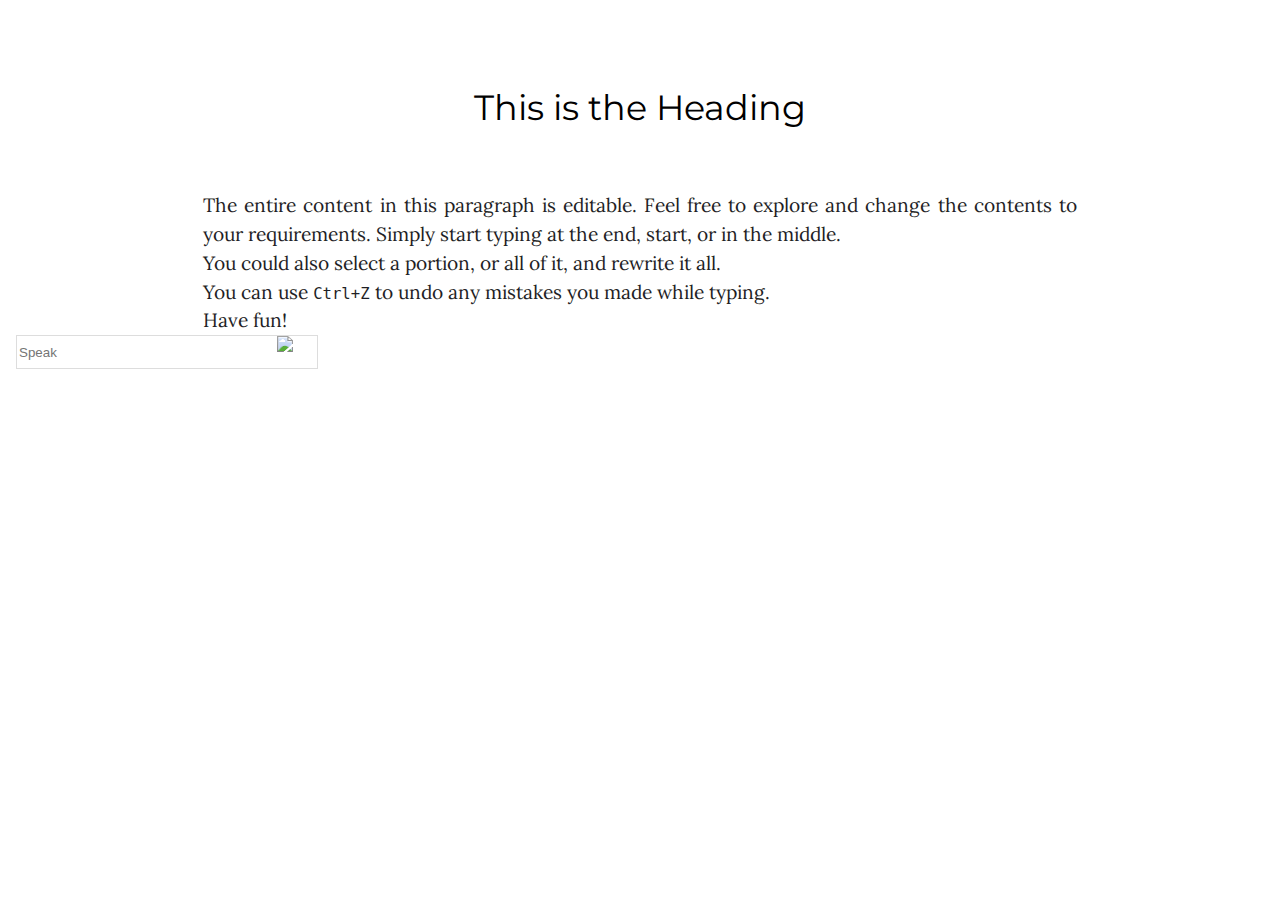
==== index.html @ 89f0cdf5 "Added files via upload" ====
<!DOCTYPE html>
<html>
<head>
  <meta charset="UTF-8">
  <title>Text Editing</title>
  <link rel="stylesheet" type="text/css" href="style.css">
  <script src="https://ajax.googleapis.com/ajax/libs/jquery/1.12.0/jquery.min.js"></script>
  <script type="text/javascript" src="main.js"></script>
  <script src="js/medium-editor.js"></script>
  <link rel="stylesheet" href="css/medium-editor.css">
  <link rel="stylesheet" href="css/themes/default.css">


</head>
<body>
  <header contenteditable="true" class="editable">This is the Heading</header>
  <div class="editable" contenteditable="true" spellcheck="true">
  
    <p class="first">
      The entire content in this paragraph is editable. Feel free to explore and change the contents to your requirements. Simply start
      typing at the end, start, or in the middle. <br />
      You could also select a portion, or all of it, and rewrite it all.<br />
      You can use <code>Ctrl+Z</code> to undo any mistakes you made while typing.<br />
      Have fun!
    </p>

  </div>  

<!-- CSS Styles -->
<style>
  .speech {border: 1px solid #DDD; width: 300px; padding: 0; margin: 0}
  .speech input {border: 0; width: 240px; display: inline-block; height: 30px;}
  .speech img {float: right; width: 40px }
</style>
 
<!-- Search Form -->
<form id="labnol" method="get" action="https://www.google.com/search">
  <div class="speech">
    <input type="text" name="q" id="transcript" placeholder="Speak" />
    <img onclick="startDictation()" src="mic.png" />
  </div>
</form>
 
<!-- HTML5 Speech Recognition API -->
<script>
  function startDictation() {
 
    if (window.hasOwnProperty('webkitSpeechRecognition')) {
 
      var recognition = new webkitSpeechRecognition();
 
      recognition.continuous = false;
      recognition.interimResults = false;
 
      recognition.lang = "en-US";
      recognition.start();
 
      recognition.onresult = function(e) {
        document.getElementById('transcript').value
                                 = e.results[0][0].transcript;
        recognition.stop();
        document.getElementById('labnol').submit();
      };
 
      recognition.onerror = function(e) {
        recognition.stop();
      }
 
    }
  }
</script>
  
  <script>var editor = new MediumEditor('.editable');</script>
</body>
</html>
---- style.css ----
@import url(https://fonts.googleapis.com/css?family=Lora);
@import url(https://fonts.googleapis.com/css?family=Montserrat:400,700);

body,section,header,article{
	margin: 0 auto;
	padding: 1em;
}

::selection {
  background: #FFFF26; 
}
::-moz-selection {
  background: #FFFF26; 
}

header,h2,h3 {
	margin: 0 auto;
	font-family: 'Montserrat',sans-serif;
	width: 70%;
	text-align: center;
}

header {
	font-size: 2.2em;
	margin-top: 1em;
}

h2 {
	font-size: 1.4em;
	text-align: left;
}

h3 {
	font-size: 1.2em;
	text-align: left;
}

header:focus{
	outline: none;
}

p {
	font-size: 1.2em;
	font-family: 'Lora',serif;
    color: #1F1F26;
    line-height: 1.5;
    margin: 0 auto;
    width: 70%;
    text-align: justify;
}

div:focus {
	outline: none;
}

.btn {
	margin-top: 10px;
	font-family: 'Montserrat',serif;
	background-color: #fff;
	border: thin solid #eee;
	border-radius: 20px;
	padding: 10px;
	outline: none;
	transition: ease-in-out 0.5s;
	-webkit-transition: ease-in-out 0.5s;
}

.btn:hover {
	border: thin solid #fff;
	background-color: #9C27B0;
	color: #fff;
}

.first {
	margin-top:20pt;
}
---- css/medium-editor.css ----
@-webkit-keyframes medium-editor-image-loading {
  0% {
    -webkit-transform: scale(0);
            transform: scale(0); }
  100% {
    -webkit-transform: scale(1);
            transform: scale(1); } }

@keyframes medium-editor-image-loading {
  0% {
    -webkit-transform: scale(0);
            transform: scale(0); }
  100% {
    -webkit-transform: scale(1);
            transform: scale(1); } }

@-webkit-keyframes medium-editor-pop-upwards {
  0% {
    opacity: 0;
    -webkit-transform: matrix(0.97, 0, 0, 1, 0, 12);
            transform: matrix(0.97, 0, 0, 1, 0, 12); }
  20% {
    opacity: .7;
    -webkit-transform: matrix(0.99, 0, 0, 1, 0, 2);
            transform: matrix(0.99, 0, 0, 1, 0, 2); }
  40% {
    opacity: 1;
    -webkit-transform: matrix(1, 0, 0, 1, 0, -1);
            transform: matrix(1, 0, 0, 1, 0, -1); }
  100% {
    -webkit-transform: matrix(1, 0, 0, 1, 0, 0);
            transform: matrix(1, 0, 0, 1, 0, 0); } }

@keyframes medium-editor-pop-upwards {
  0% {
    opacity: 0;
    -webkit-transform: matrix(0.97, 0, 0, 1, 0, 12);
            transform: matrix(0.97, 0, 0, 1, 0, 12); }
  20% {
    opacity: .7;
    -webkit-transform: matrix(0.99, 0, 0, 1, 0, 2);
            transform: matrix(0.99, 0, 0, 1, 0, 2); }
  40% {
    opacity: 1;
    -webkit-transform: matrix(1, 0, 0, 1, 0, -1);
            transform: matrix(1, 0, 0, 1, 0, -1); }
  100% {
    -webkit-transform: matrix(1, 0, 0, 1, 0, 0);
            transform: matrix(1, 0, 0, 1, 0, 0); } }

.medium-editor-anchor-preview {
  font-family: "Helvetica Neue", Helvetica, Arial, sans-serif;
  font-size: 16px;
  left: 0;
  line-height: 1.4;
  max-width: 280px;
  position: absolute;
  text-align: center;
  top: 0;
  word-break: break-all;
  word-wrap: break-word;
  visibility: hidden;
  z-index: 2000; }
  .medium-editor-anchor-preview a {
    color: #fff;
    display: inline-block;
    margin: 5px 5px 10px; }

.medium-editor-anchor-preview-active {
  visibility: visible; }

.medium-editor-dragover {
  background: #ddd; }

.medium-editor-image-loading {
  -webkit-animation: medium-editor-image-loading 1s infinite ease-in-out;
          animation: medium-editor-image-loading 1s infinite ease-in-out;
  background-color: #333;
  border-radius: 100%;
  display: inline-block;
  height: 40px;
  width: 40px; }

.medium-editor-placeholder {
  position: relative; }
  .medium-editor-placeholder:after {
    content: attr(data-placeholder) !important;
    font-style: italic;
    left: 0;
    position: absolute;
    top: 0;
    white-space: pre;
    padding: inherit;
    margin: inherit; }

.medium-toolbar-arrow-under:after, .medium-toolbar-arrow-over:before {
  border-style: solid;
  content: '';
  display: block;
  height: 0;
  left: 50%;
  margin-left: -8px;
  position: absolute;
  width: 0; }

.medium-toolbar-arrow-under:after {
  border-width: 8px 8px 0 8px; }

.medium-toolbar-arrow-over:before {
  border-width: 0 8px 8px 8px;
  top: -8px; }

.medium-editor-toolbar {
  font-family: "Helvetica Neue", Helvetica, Arial, sans-serif;
  font-size: 16px;
  left: 0;
  position: absolute;
  top: 0;
  visibility: hidden;
  z-index: 2000; }
  .medium-editor-toolbar ul {
    margin: 0;
    padding: 0; }
  .medium-editor-toolbar li {
    float: left;
    list-style: none;
    margin: 0;
    padding: 0; }
    .medium-editor-toolbar li button {
      box-sizing: border-box;
      cursor: pointer;
      display: block;
      font-size: 14px;
      line-height: 1.33;
      margin: 0;
      padding: 15px;
      text-decoration: none; }
      .medium-editor-toolbar li button:focus {
        outline: none; }
    .medium-editor-toolbar li .medium-editor-action-underline {
      text-decoration: underline; }
    .medium-editor-toolbar li .medium-editor-action-pre {
      font-family: Consolas, "Liberation Mono", Menlo, Courier, monospace;
      font-size: 12px;
      font-weight: 100;
      padding: 15px 0; }

.medium-editor-toolbar-active {
  visibility: visible; }

.medium-editor-sticky-toolbar {
  position: fixed;
  top: 1px; }

.medium-editor-relative-toolbar {
  position: relative; }

.medium-editor-toolbar-active.medium-editor-stalker-toolbar {
  -webkit-animation: medium-editor-pop-upwards 160ms forwards linear;
          animation: medium-editor-pop-upwards 160ms forwards linear; }

.medium-editor-action-bold {
  font-weight: bolder; }

.medium-editor-action-italic {
  font-style: italic; }

.medium-editor-toolbar-form {
  display: none; }
  .medium-editor-toolbar-form input,
  .medium-editor-toolbar-form a {
    font-family: "Helvetica Neue", Helvetica, Arial, sans-serif; }
  .medium-editor-toolbar-form .medium-editor-toolbar-form-row {
    line-height: 14px;
    margin-left: 5px;
    padding-bottom: 5px; }
  .medium-editor-toolbar-form .medium-editor-toolbar-input,
  .medium-editor-toolbar-form label {
    border: none;
    box-sizing: border-box;
    font-size: 14px;
    margin: 0;
    padding: 6px;
    width: 316px;
    display: inline-block; }
    .medium-editor-toolbar-form .medium-editor-toolbar-input:focus,
    .medium-editor-toolbar-form label:focus {
      -webkit-appearance: none;
         -moz-appearance: none;
              appearance: none;
      border: none;
      box-shadow: none;
      outline: 0; }
  .medium-editor-toolbar-form a {
    display: inline-block;
    font-size: 24px;
    font-weight: bolder;
    margin: 0 10px;
    text-decoration: none; }

.medium-editor-toolbar-form-active {
  display: block; }

.medium-editor-toolbar-actions:after {
  clear: both;
  content: "";
  display: table; }

[data-medium-editor-element] {
  word-wrap: break-word;
  min-height: 30px; }
  [data-medium-editor-element] img {
    max-width: 100%; }
  [data-medium-editor-element] sub {
    vertical-align: sub; }
  [data-medium-editor-element] sup {
    vertical-align: super; }

.medium-editor-hidden {
  display: none; }
---- css/themes/default.css ----
.medium-toolbar-arrow-under:after {
  border-color: #242424 transparent transparent transparent;
  top: 50px; }

.medium-toolbar-arrow-over:before {
  border-color: transparent transparent #242424 transparent;
  top: -8px; }

.medium-editor-toolbar {
  background-color: #242424;
  background: -webkit-linear-gradient(top, #242424, rgba(36, 36, 36, 0.75));
  background: linear-gradient(to bottom, #242424, rgba(36, 36, 36, 0.75));
  border: 1px solid #000;
  border-radius: 5px;
  box-shadow: 0 0 3px #000; }
  .medium-editor-toolbar li button {
    background-color: #242424;
    background: -webkit-linear-gradient(top, #242424, rgba(36, 36, 36, 0.89));
    background: linear-gradient(to bottom, #242424, rgba(36, 36, 36, 0.89));
    border: 0;
    border-right: 1px solid #000;
    border-left: 1px solid #333;
    border-left: 1px solid rgba(255, 255, 255, 0.1);
    box-shadow: 0 2px 2px rgba(0, 0, 0, 0.3);
    color: #fff;
    height: 50px;
    min-width: 50px;
    -webkit-transition: background-color .2s ease-in;
            transition: background-color .2s ease-in; }
    .medium-editor-toolbar li button:hover {
      background-color: #000;
      color: yellow; }
  .medium-editor-toolbar li .medium-editor-button-first {
    border-bottom-left-radius: 5px;
    border-top-left-radius: 5px; }
  .medium-editor-toolbar li .medium-editor-button-last {
    border-bottom-right-radius: 5px;
    border-top-right-radius: 5px; }
  .medium-editor-toolbar li .medium-editor-button-active {
    background-color: #000;
    background: -webkit-linear-gradient(top, #242424, rgba(0, 0, 0, 0.89));
    background: linear-gradient(to bottom, #242424, rgba(0, 0, 0, 0.89));
    color: #fff; }

.medium-editor-toolbar-form {
  background: #242424;
  border-radius: 5px;
  color: #999; }
  .medium-editor-toolbar-form .medium-editor-toolbar-input {
    background: #242424;
    box-sizing: border-box;
    color: #ccc;
    height: 50px; }
  .medium-editor-toolbar-form a {
    color: #fff; }

.medium-editor-toolbar-anchor-preview {
  background: #242424;
  border-radius: 5px;
  color: #fff; }

.medium-editor-placeholder:after {
  color: #b3b3b1; }
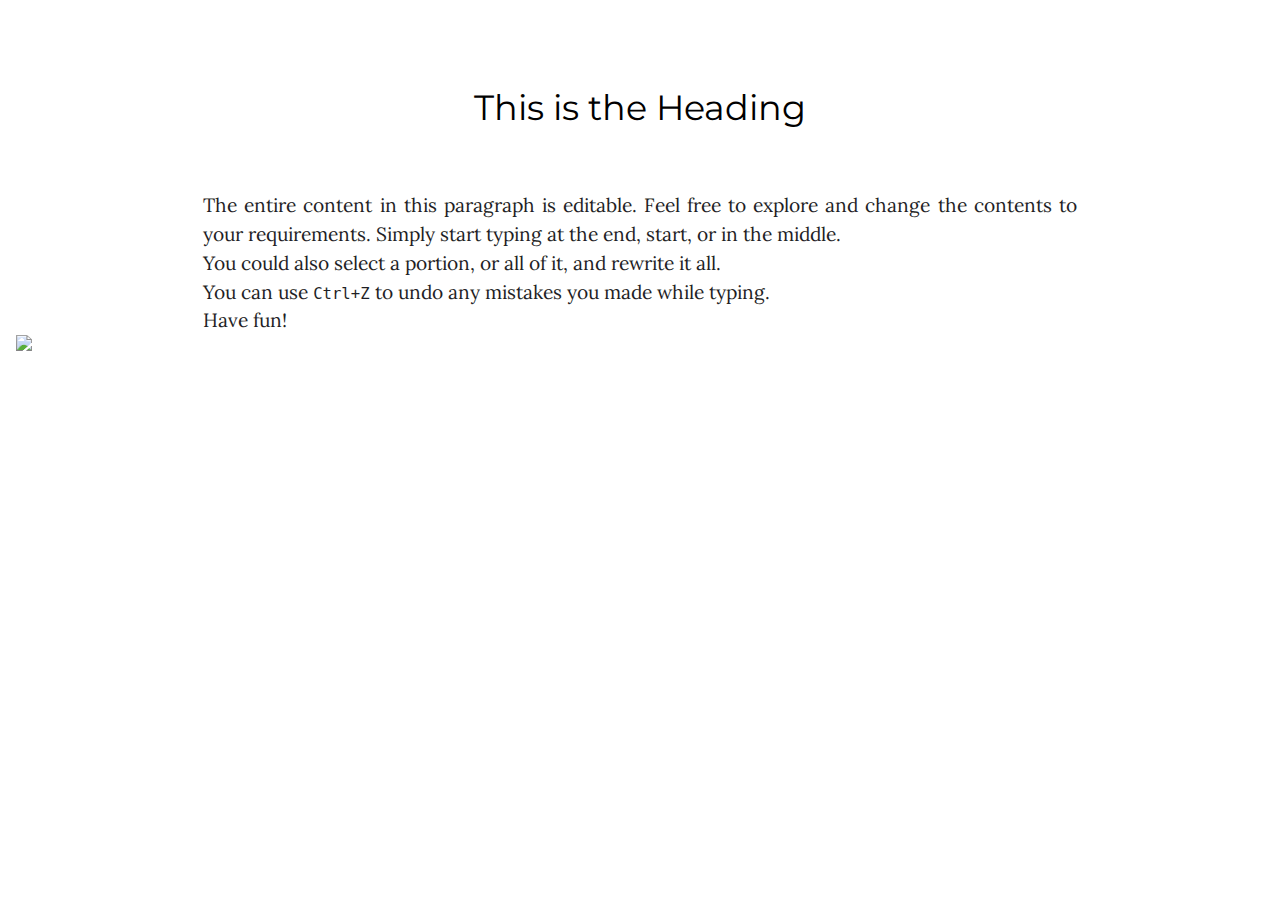
==== commit 70d80a09: "Added files via upload" ====
--- a/index.html
+++ b/index.html
@@ -4,8 +4,9 @@
   <meta charset="UTF-8">
   <title>Text Editing</title>
   <link rel="stylesheet" type="text/css" href="style.css">
+
+  <script type="text/javascript" src="main.js"></script>
   <script src="https://ajax.googleapis.com/ajax/libs/jquery/1.12.0/jquery.min.js"></script>
-  <script type="text/javascript" src="main.js"></script>
   <script src="js/medium-editor.js"></script>
   <link rel="stylesheet" href="css/medium-editor.css">
   <link rel="stylesheet" href="css/themes/default.css">
@@ -26,14 +27,16 @@
 
   </div>  
 
-<!-- CSS Styles -->
+<!--
+
 <style>
   .speech {border: 1px solid #DDD; width: 300px; padding: 0; margin: 0}
   .speech input {border: 0; width: 240px; display: inline-block; height: 30px;}
   .speech img {float: right; width: 40px }
 </style>
+
  
-<!-- Search Form -->
+
 <form id="labnol" method="get" action="https://www.google.com/search">
   <div class="speech">
     <input type="text" name="q" id="transcript" placeholder="Speak" />
@@ -41,7 +44,6 @@
   </div>
 </form>
  
-<!-- HTML5 Speech Recognition API -->
 <script>
   function startDictation() {
  
@@ -69,7 +71,58 @@
     }
   }
 </script>
+action="writeTranslated()"
+-->
+
+  <form id="labnol" method="get" >
+      <img onclick="startDictation()" src="mic.png" />
+  </form>
+
+  <script type="text/javascript">
+    var data="";
+
+    function startDictation() {
+
+      if (window.hasOwnProperty('webkitSpeechRecognition')) {
+
+        var recognition = new webkitSpeechRecognition();
+
+
+        
+        recognition.continuous = false;
+        recognition.interimResults = false;
+        
+        
+        recognition.lang = "en-US";
+        recognition.start();
+        
+        recognition.onresult = function(e) {
+
+           //console.log('Hello.');
+          
+          //document.getElementById('translatedText').innerHTML = e.results[0][0].transcript;
+          data = e.results[0][0].transcript;
+          recognition.stop(); 
+          writeTranslated()
+          
+          //document.getElementById('labnol').submit();
+        }
+        
+        recognition.onerror = function(e) {
+          recognition.stop();
+          
+        }
+      }
+    }
+
+    function writeTranslated() {
+      document.getElementById("translated").innerHTML+=data;
+    }
+
+  </script>
   
+  <p id="translated"></p>
+    
   <script>var editor = new MediumEditor('.editable');</script>
 </body>
 </html>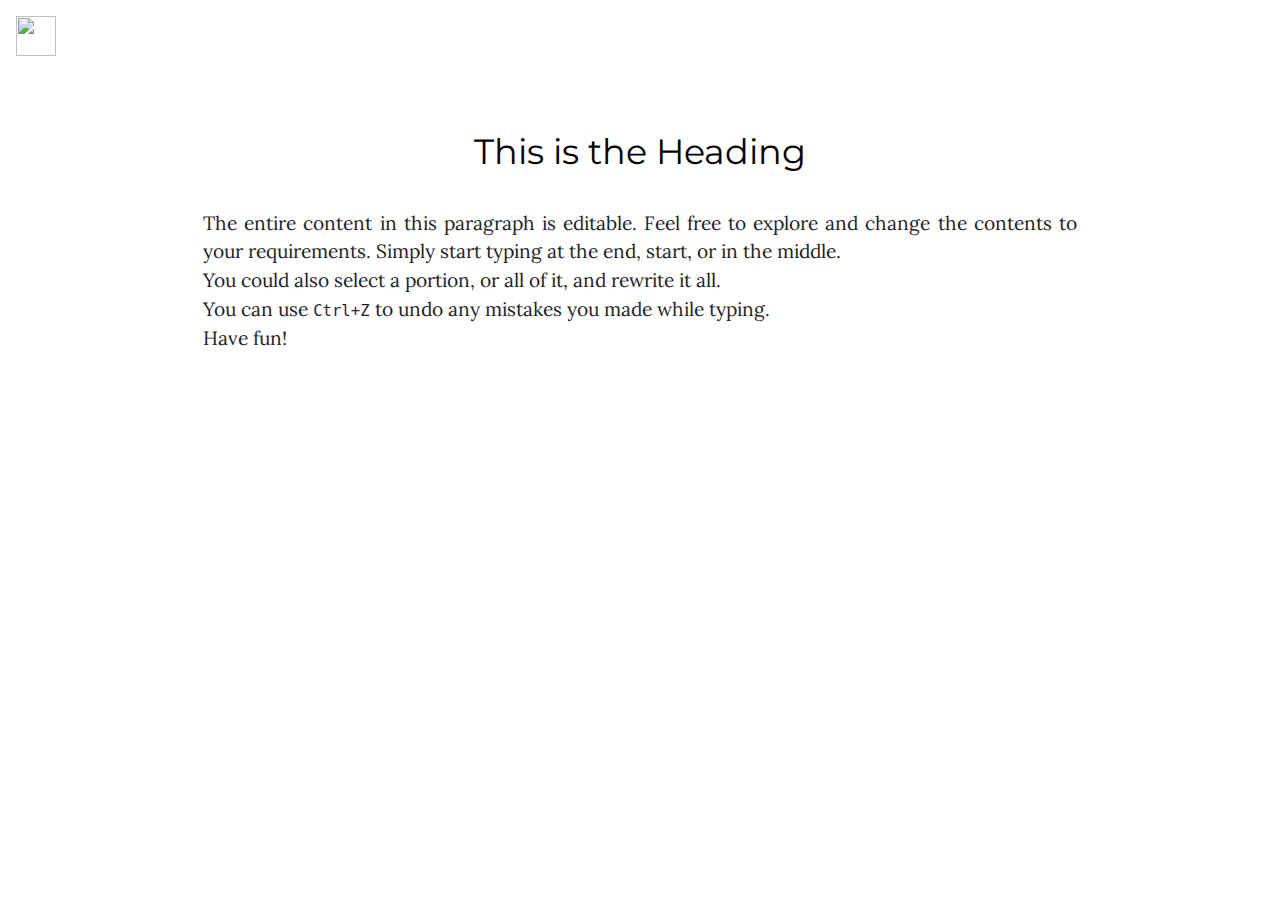
==== commit 775a5b59: "Added files via upload" ====
--- a/index.html
+++ b/index.html
@@ -14,10 +14,16 @@
 
 </head>
 <body>
-  <header contenteditable="true" class="editable">This is the Heading</header>
+  <div id="icon">
+    <form method="get" >
+        <img onclick="startDictation()" src="mic.png" width="40px" height="40px"/>
+    </form>
+  </div>
+
+  <header contenteditable="true" class="editable">This is the Heading </header> 
+
   <div class="editable" contenteditable="true" spellcheck="true">
-  
-    <p class="first">
+    <p id="mainContent">
       The entire content in this paragraph is editable. Feel free to explore and change the contents to your requirements. Simply start
       typing at the end, start, or in the middle. <br />
       You could also select a portion, or all of it, and rewrite it all.<br />
@@ -27,100 +33,8 @@
 
   </div>  
 
-<!--
-
-<style>
-  .speech {border: 1px solid #DDD; width: 300px; padding: 0; margin: 0}
-  .speech input {border: 0; width: 240px; display: inline-block; height: 30px;}
-  .speech img {float: right; width: 40px }
-</style>
-
- 
-
-<form id="labnol" method="get" action="https://www.google.com/search">
-  <div class="speech">
-    <input type="text" name="q" id="transcript" placeholder="Speak" />
-    <img onclick="startDictation()" src="mic.png" />
-  </div>
-</form>
- 
-<script>
-  function startDictation() {
- 
-    if (window.hasOwnProperty('webkitSpeechRecognition')) {
- 
-      var recognition = new webkitSpeechRecognition();
- 
-      recognition.continuous = false;
-      recognition.interimResults = false;
- 
-      recognition.lang = "en-US";
-      recognition.start();
- 
-      recognition.onresult = function(e) {
-        document.getElementById('transcript').value
-                                 = e.results[0][0].transcript;
-        recognition.stop();
-        document.getElementById('labnol').submit();
-      };
- 
-      recognition.onerror = function(e) {
-        recognition.stop();
-      }
- 
-    }
-  }
-</script>
-action="writeTranslated()"
--->
-
-  <form id="labnol" method="get" >
-      <img onclick="startDictation()" src="mic.png" />
-  </form>
-
-  <script type="text/javascript">
-    var data="";
-
-    function startDictation() {
-
-      if (window.hasOwnProperty('webkitSpeechRecognition')) {
-
-        var recognition = new webkitSpeechRecognition();
 
 
-        
-        recognition.continuous = false;
-        recognition.interimResults = false;
-        
-        
-        recognition.lang = "en-US";
-        recognition.start();
-        
-        recognition.onresult = function(e) {
-
-           //console.log('Hello.');
-          
-          //document.getElementById('translatedText').innerHTML = e.results[0][0].transcript;
-          data = e.results[0][0].transcript;
-          recognition.stop(); 
-          writeTranslated()
-          
-          //document.getElementById('labnol').submit();
-        }
-        
-        recognition.onerror = function(e) {
-          recognition.stop();
-          
-        }
-      }
-    }
-
-    function writeTranslated() {
-      document.getElementById("translated").innerHTML+=data;
-    }
-
-  </script>
-  
   <p id="translated"></p>
     
   <script>var editor = new MediumEditor('.editable');</script>
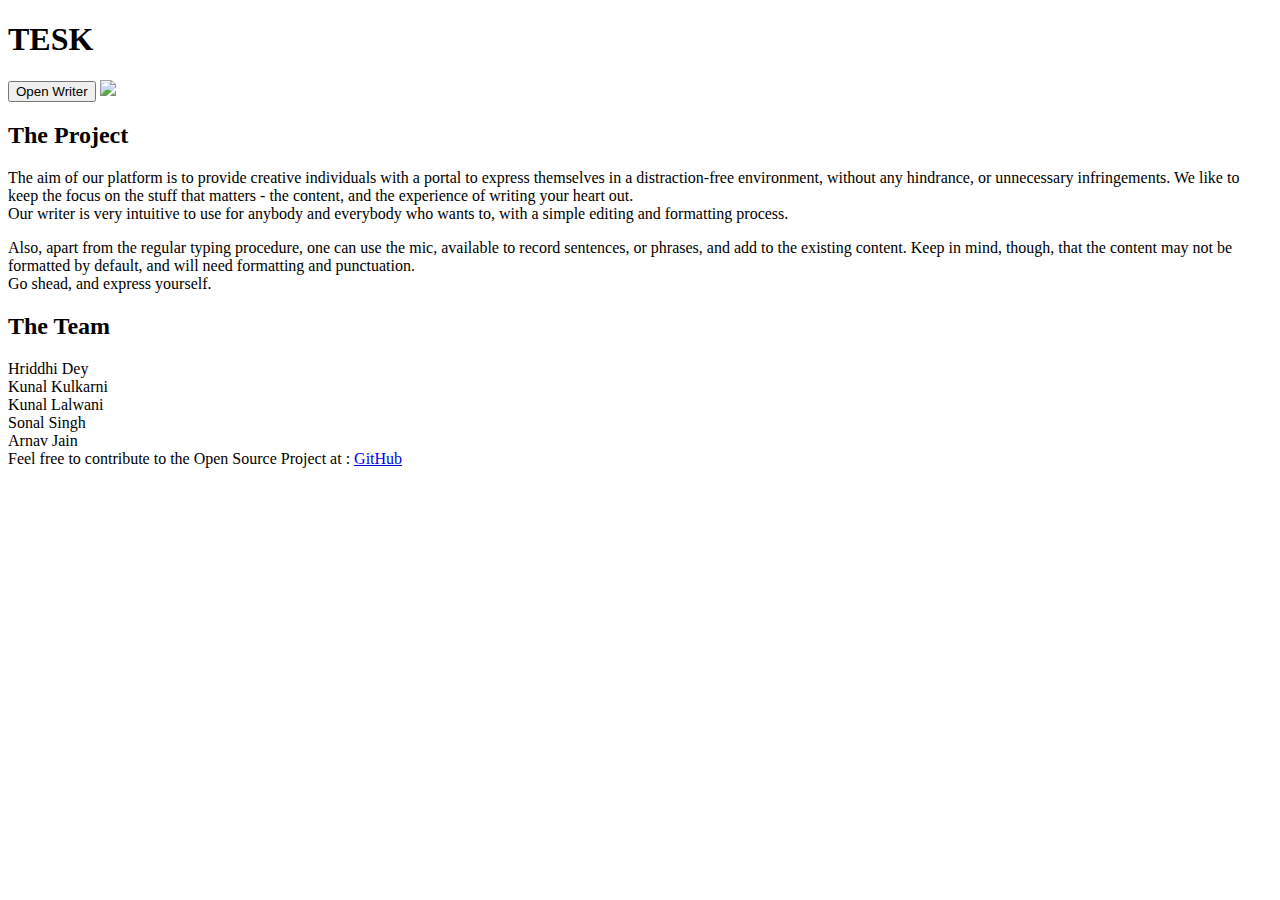
==== commit 1cf194d5: "Minor grammatical error fixed." ====
--- a/index.html
+++ b/index.html
@@ -2,41 +2,62 @@
 <html>
 <head>
   <meta charset="UTF-8">
-  <title>Text Editing</title>
-  <link rel="stylesheet" type="text/css" href="style.css">
-
+  <title>Main Page</title>
+  <link rel="stylesheet" type="text/css" href="style_splash.css">
+  <meta name="viewport" content="width=device-width, initial-scale=1">
   <script type="text/javascript" src="main.js"></script>
   <script src="https://ajax.googleapis.com/ajax/libs/jquery/1.12.0/jquery.min.js"></script>
-  <script src="js/medium-editor.js"></script>
-  <link rel="stylesheet" href="css/medium-editor.css">
-  <link rel="stylesheet" href="css/themes/default.css">
-
 
 </head>
 <body>
-  <div id="icon">
-    <form method="get" >
-        <img onclick="startDictation()" src="mic.png" width="40px" height="40px"/>
-    </form>
-  </div>
-
-  <header contenteditable="true" class="editable">This is the Heading </header> 
-
-  <div class="editable" contenteditable="true" spellcheck="true">
-    <p id="mainContent">
-      The entire content in this paragraph is editable. Feel free to explore and change the contents to your requirements. Simply start
-      typing at the end, start, or in the middle. <br />
-      You could also select a portion, or all of it, and rewrite it all.<br />
-      You can use <code>Ctrl+Z</code> to undo any mistakes you made while typing.<br />
-      Have fun!
-    </p>
-
-  </div>  
-
-
-
-  <p id="translated"></p>
-    
-  <script>var editor = new MediumEditor('.editable');</script>
+  <header>
+    <h1>TESK</h1>
+    <a href="editor.html"><button id="main">Open Writer</button></a>
+    <img src="arrow.png" class="down">
+  </header>
+  <section id="one">
+    <h2>The Project</h2>
+    <article>
+      <p>The aim of our platform is to provide creative individuals with a portal to express themselves in a distraction-free environment,
+      without any hindrance, or unnecessary infringements. We like to keep the focus on the stuff that matters - the content, and the experience
+      of writing your heart out. <br />
+      Our writer is very intuitive to use for anybody and everybody who wants to, with a simple editing and formatting process.</p>
+      
+      <p>Also, apart from the regular typing procedure, one can use the mic, available to record sentences, or phrases, and add to the existing content. Keep in mind, though, that the content may not be formatted by default, and will need formatting and punctuation.
+      <br />
+      Go shead, and express yourself.</p>
+    </article>
+  </section>
+  <section id="two">
+    <h2>The Team</h2>
+    <div class="member">
+      <div class="hd">
+      </div>
+      Hriddhi Dey
+    </div>
+    <div class="member">
+      <div class="kk">
+      </div>
+      Kunal Kulkarni
+    </div>
+    <div class="member">
+      <div class="kl">
+      </div>
+      Kunal Lalwani
+    </div>
+    <div class="member">
+      <div class="ss">
+      </div>
+      Sonal Singh
+    </div>
+    <div class="member">
+      <div class="aj">
+      </div>
+      Arnav Jain
+    </div>
+  </section>
+  <footer>
+    Feel free to contribute to the Open Source Project at : <a class="link" href="https://github.com/hriddhidey/AngelHack/">GitHub</a>
+  </footer>
 </body>
 </html>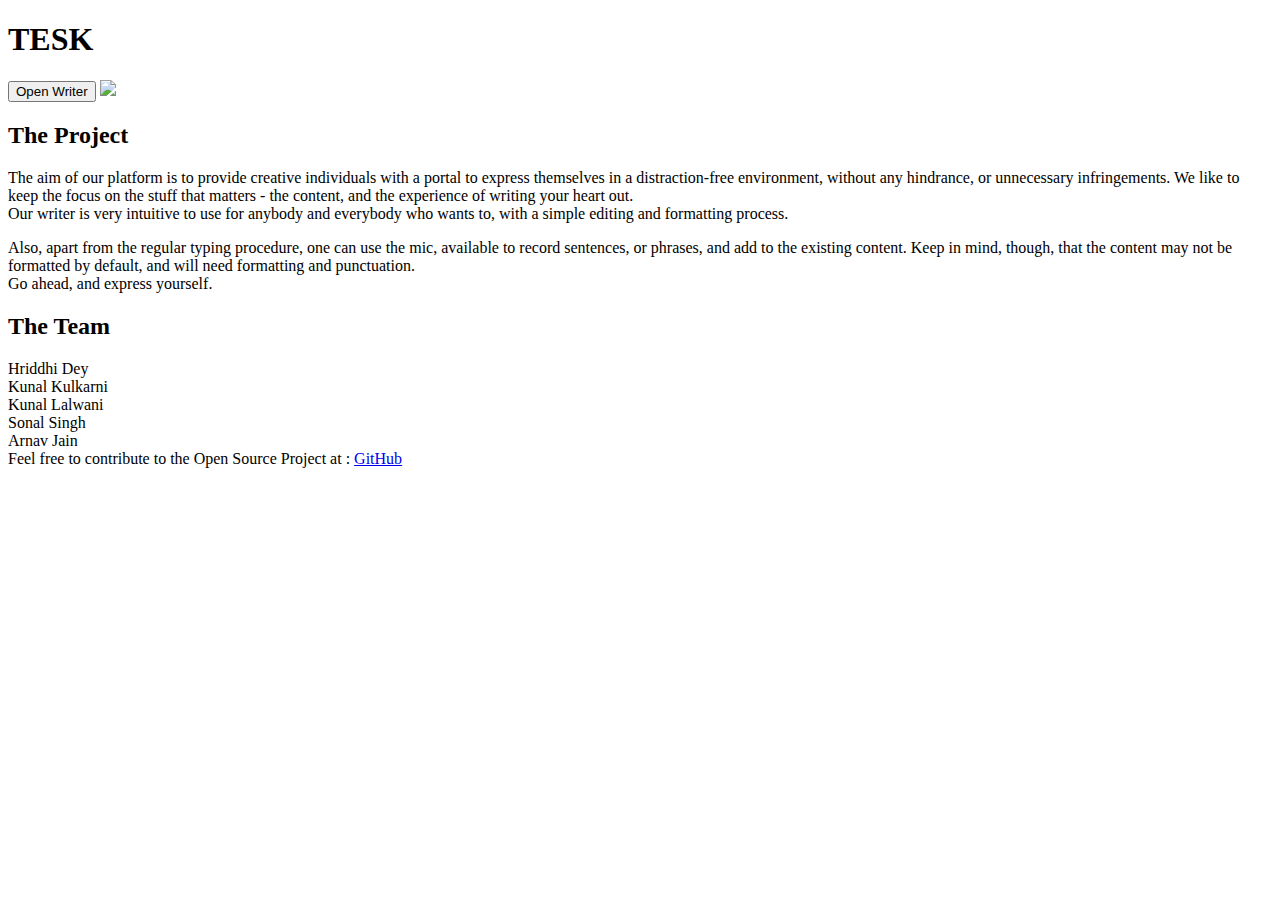
==== commit 07cf5ab8: "SE" ====
--- a/index.html
+++ b/index.html
@@ -25,7 +25,7 @@
       
       <p>Also, apart from the regular typing procedure, one can use the mic, available to record sentences, or phrases, and add to the existing content. Keep in mind, though, that the content may not be formatted by default, and will need formatting and punctuation.
       <br />
-      Go shead, and express yourself.</p>
+      Go ahead, and express yourself.</p>
     </article>
   </section>
   <section id="two">
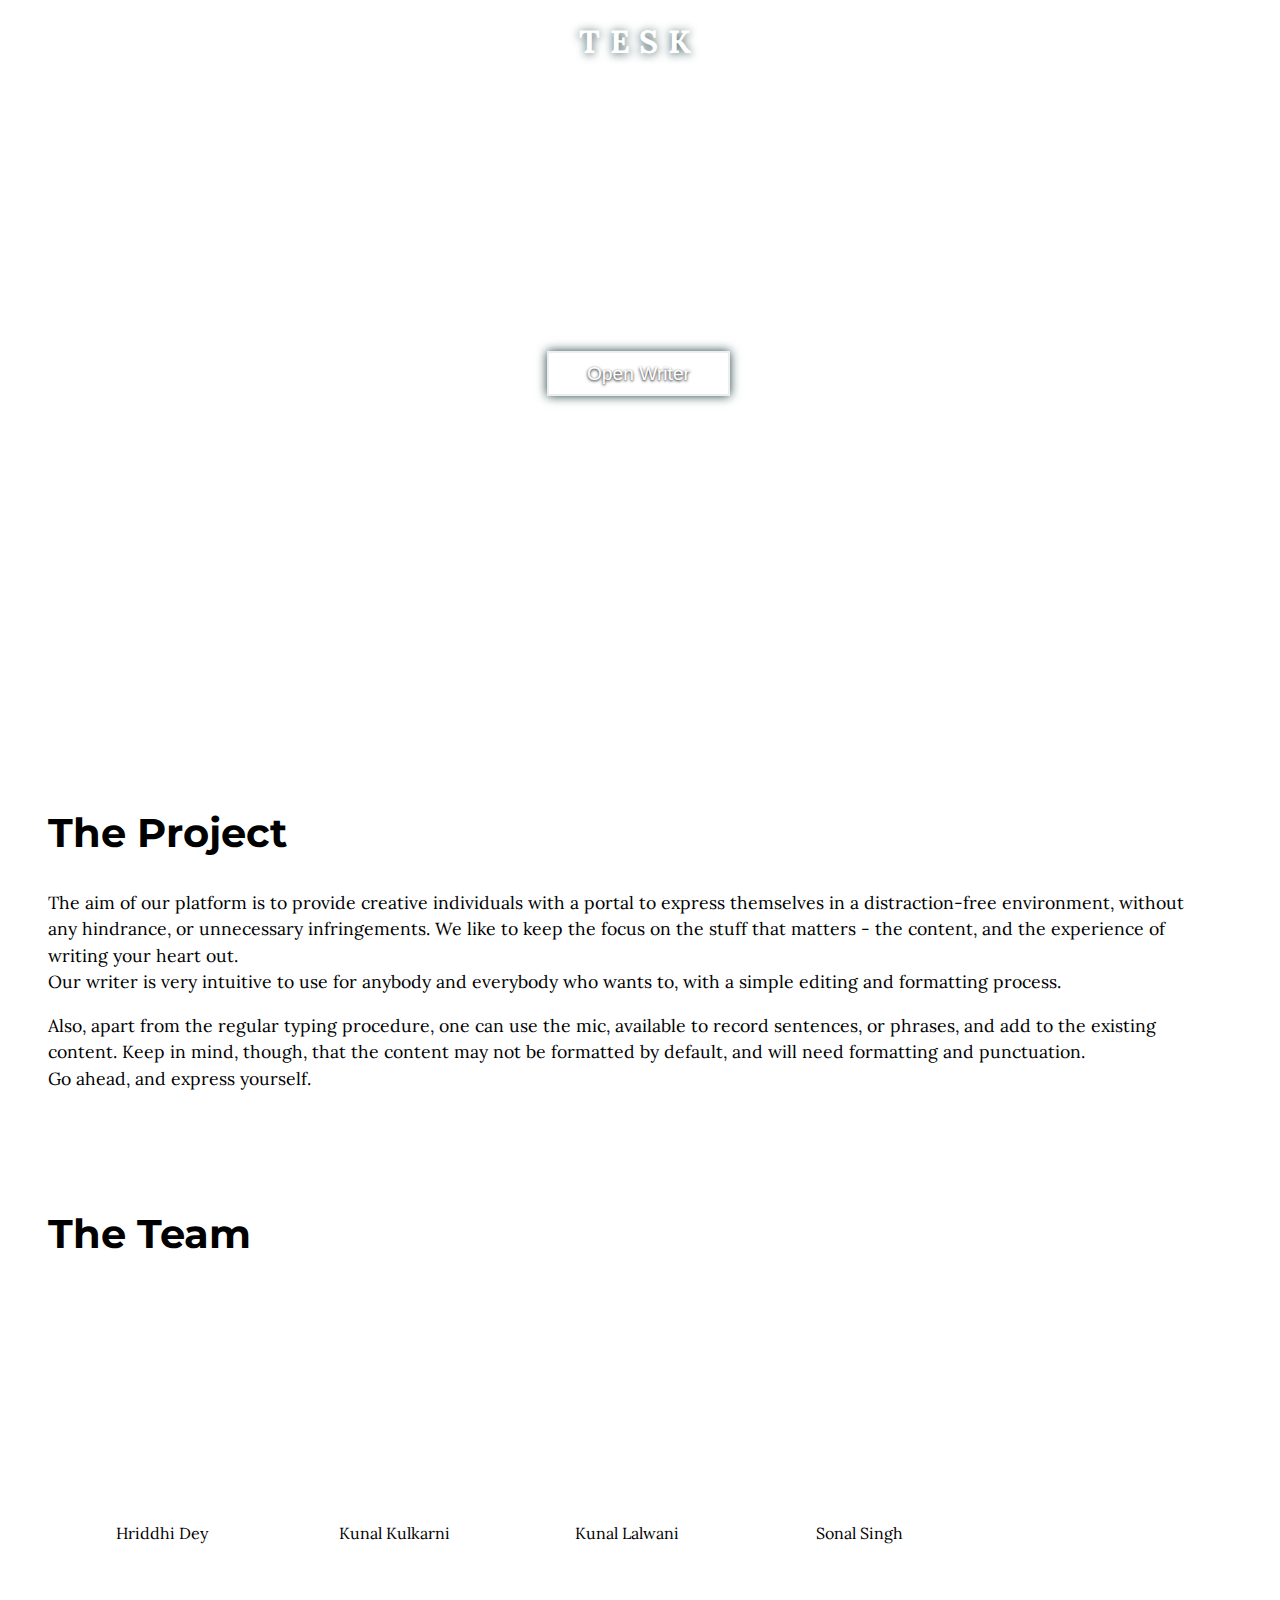
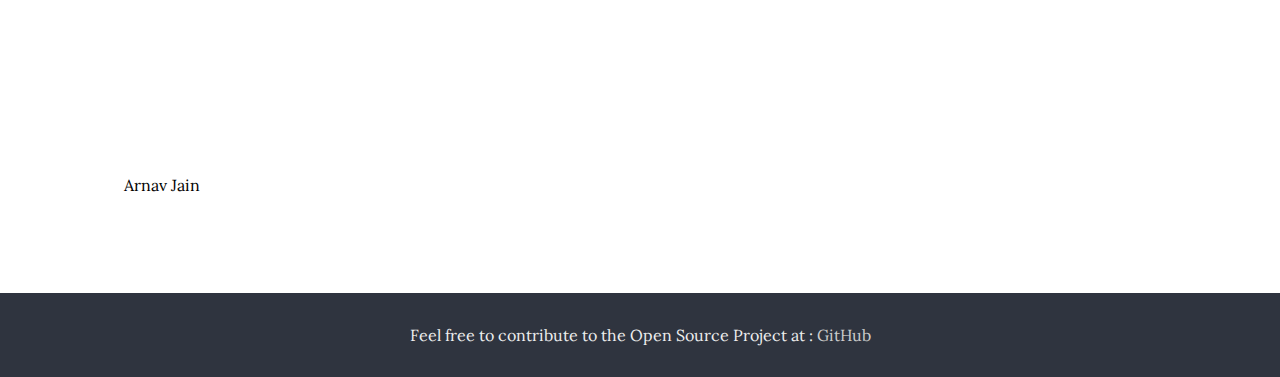
==== commit e9778ac3: "Files restructured in order." ====
--- a/index.html
+++ b/index.html
@@ -3,9 +3,10 @@
 <head>
   <meta charset="UTF-8">
   <title>Main Page</title>
-  <link rel="stylesheet" type="text/css" href="style_splash.css">
+  <link rel="stylesheet" type="text/css" href="css/style_splash.css">
+  <link rel="stylesheet" type="text/css" href="css/normalize.css">
   <meta name="viewport" content="width=device-width, initial-scale=1">
-  <script type="text/javascript" src="main.js"></script>
+  <script type="text/javascript" src="js/main.js"></script>
   <script src="https://ajax.googleapis.com/ajax/libs/jquery/1.12.0/jquery.min.js"></script>
 
 </head>
@@ -13,7 +14,7 @@
   <header>
     <h1>TESK</h1>
     <a href="editor.html"><button id="main">Open Writer</button></a>
-    <img src="arrow.png" class="down">
+    <img src="images/arrow.png" class="down">
   </header>
   <section id="one">
     <h2>The Project</h2>
--- a/css/style_splash.css
+++ b/css/style_splash.css
@@ -0,0 +1,167 @@
+@import url(https://fonts.googleapis.com/css?family=Lora);
+@import url(https://fonts.googleapis.com/css?family=Montserrat:400,700);
+
+body {
+	margin: 0;
+	padding: 0;
+}
+
+p {
+	font-family: 'Lora',serif;
+	font-size: 1.1em;
+	line-height: 1.5em;
+}
+
+header {
+	position: relative;
+	display: inline-block;
+	margin: 0 auto;
+	padding: 0;
+	background: url("images/books.jpg");
+	background-size: cover;
+	background-position: center;
+	width: 100%;
+	height: 705px;
+}
+
+h1{
+
+	margin-top: 250px;
+	text-align: center;
+	color: white;
+	font-family: 'Lora',serif;
+	font-size: 3em;
+	letter-spacing: .3em;
+	text-shadow: 0 1px 10px #2F4F4F;
+}
+
+#main {
+	position: absolute;
+	bottom: 330px;
+	left: 42.7%;
+	background-color: rgba(0,0,0,0);
+	border: 2px solid #eee;
+	color: #fff;
+	padding: 0.5em  2em;
+	font-size: 1.2em;
+	box-shadow: 0 0 10px #214141;
+	text-shadow: 0 1px 3px #000;
+	transition = background-color .5s ease;
+	-webkit-transition = background-color .5s ease
+	-moz-transition = background-color .5s ease;
+	-o-transition = background-color .5s ease;
+}
+
+#main:hover {
+	cursor: pointer;
+}
+
+section {
+	margin: 0 auto;
+	padding: 3em 5em 1em 3em;
+	text-align: center justify;
+}
+
+h2 {
+	font-size: 2.5em;
+	font-family: 'Montserrat',sans-serif;
+}
+
+#one,#two{
+	border-bottom: 2px solid white;
+}
+
+.down {
+	vertical-align: baseline;
+	position: absolute;
+	bottom: 20px;
+	left: 45%;
+	opacity: 0.7;
+}
+
+.member {
+	position: relative;
+	margin: 0 auto;
+	padding: 0 .5em;
+	vertical-align: baseline;
+	display: inline-block;
+	text-align: center;
+	font-family: 'Lora',serif;
+	font-size: 1em;
+}
+
+.hd {
+	width: 50px;
+	height: 50px;
+	margin-bottom: 20px;
+	border: 1px solid #fff;
+	background-size: contain;
+	background-position: center;
+	border-radius: 500px;
+	background: url("images/hd.jpg");
+	padding: 5em;
+}
+
+.kk {
+
+	width: 50px;
+	height: 50px;
+	margin-bottom: 20px;
+	border: 1px solid #fff;
+	background-size: contain;
+	background-position: center;
+	border-radius: 500px;
+	background: url("images/kk.jpg");
+	padding: 5em;
+}
+
+.kl {
+	width: 50px;
+	height: 50px;
+	margin-bottom: 20px;
+	border: 1px solid #fff;
+	background-size: contain;
+	background-position: center;
+	border-radius: 500px;
+	background: url("images/kl.jpg") no-repeat;
+	padding: 5em;
+}
+
+.ss {
+	width: 50px;
+	height: 50px;
+	margin-bottom: 20px;
+	border: 1px solid #fff;
+	background-size: contain;
+	background-position: center;
+	border-radius: 500px;
+	background: url("images/ss.jpg");
+	padding: 5em;
+}
+
+.aj {
+	width: 50px;
+	height: 50px;
+	margin-bottom: 20px;
+	border: 1px solid #fff;
+	background-size: contain;
+	background-position: center;
+	border-radius: 500px;
+	background: url("images/aj.jpg");
+	padding: 5em;
+}
+
+footer {
+	background: #2F343F;
+	margin-top: 5em;
+	padding: 2em;
+	text-align: center;
+	color: #eee;
+	font-family: 'Lora',sans-serif;
+	font-weight: lighter;
+}
+
+.link {
+	text-decoration: none;
+	color: #ccc;
+}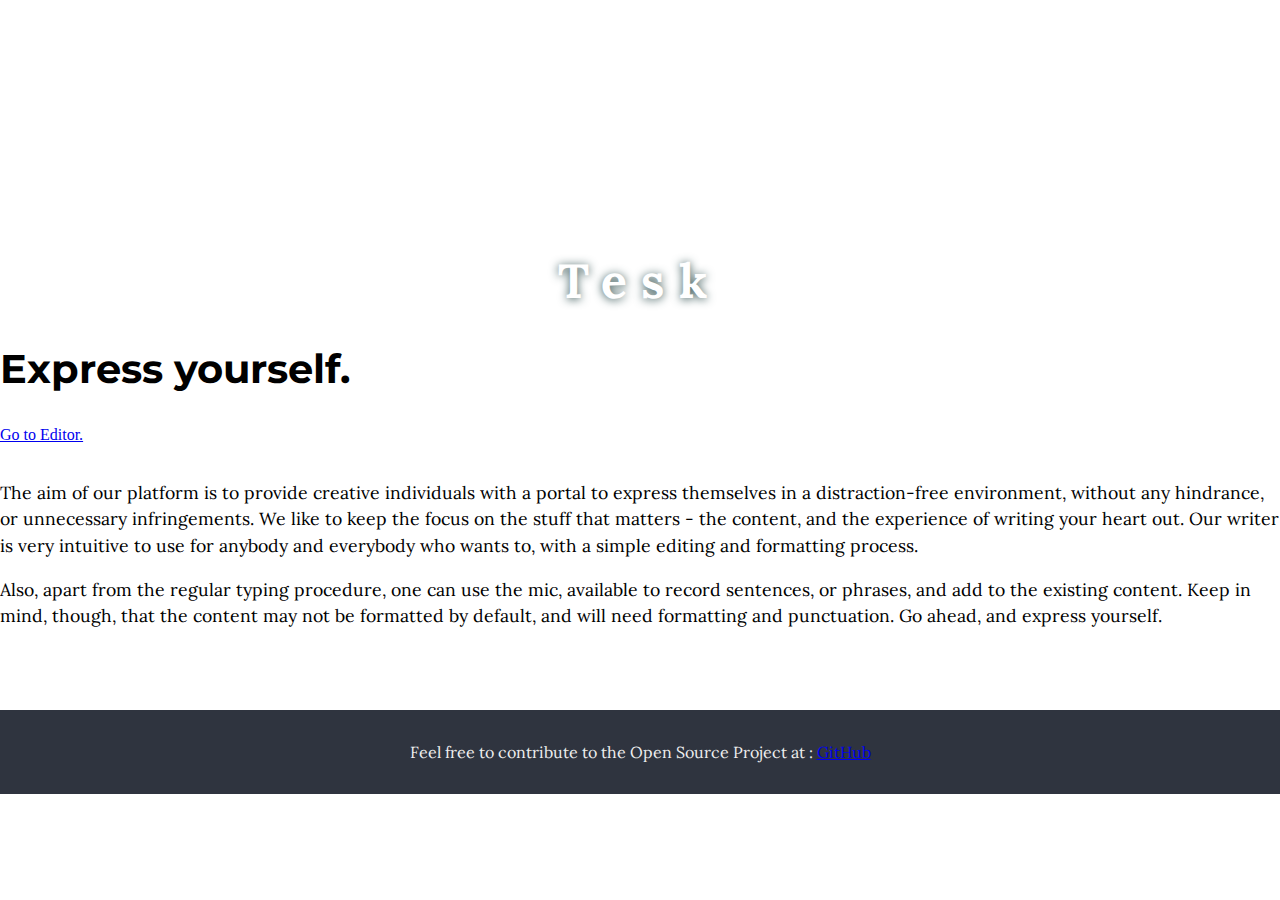
==== commit 80e3a0f3: "Fixed paragraph length" ====
--- a/index.html
+++ b/index.html
@@ -2,63 +2,23 @@
 <html>
 <head>
   <meta charset="UTF-8">
-  <title>Main Page</title>
+  <title>Tesk</title>
+
+  <meta name="viewport" content="width=device-width, initial-scale=1">  
   <link rel="stylesheet" type="text/css" href="css/style_splash.css">
-  <link rel="stylesheet" type="text/css" href="css/normalize.css">
-  <meta name="viewport" content="width=device-width, initial-scale=1">
-  <script type="text/javascript" src="js/main.js"></script>
-  <script src="https://ajax.googleapis.com/ajax/libs/jquery/1.12.0/jquery.min.js"></script>
 
 </head>
 <body>
-  <header>
-    <h1>TESK</h1>
-    <a href="editor.html"><button id="main">Open Writer</button></a>
-    <img src="images/arrow.png" class="down">
-  </header>
-  <section id="one">
-    <h2>The Project</h2>
-    <article>
-      <p>The aim of our platform is to provide creative individuals with a portal to express themselves in a distraction-free environment,
-      without any hindrance, or unnecessary infringements. We like to keep the focus on the stuff that matters - the content, and the experience
-      of writing your heart out. <br />
-      Our writer is very intuitive to use for anybody and everybody who wants to, with a simple editing and formatting process.</p>
-      
-      <p>Also, apart from the regular typing procedure, one can use the mic, available to record sentences, or phrases, and add to the existing content. Keep in mind, though, that the content may not be formatted by default, and will need formatting and punctuation.
-      <br />
-      Go ahead, and express yourself.</p>
-    </article>
-  </section>
-  <section id="two">
-    <h2>The Team</h2>
-    <div class="member">
-      <div class="hd">
-      </div>
-      Hriddhi Dey
-    </div>
-    <div class="member">
-      <div class="kk">
-      </div>
-      Kunal Kulkarni
-    </div>
-    <div class="member">
-      <div class="kl">
-      </div>
-      Kunal Lalwani
-    </div>
-    <div class="member">
-      <div class="ss">
-      </div>
-      Sonal Singh
-    </div>
-    <div class="member">
-      <div class="aj">
-      </div>
-      Arnav Jain
-    </div>
-  </section>
-  <footer>
-    Feel free to contribute to the Open Source Project at : <a class="link" href="https://github.com/hriddhidey/AngelHack/">GitHub</a>
-  </footer>
+<div class="row"><h1>Tesk</h1></div>
+<div class="row"><h2>Express yourself.</h2></div>
+<div class="row"><div class="col-12 link"><a href="editor.html">Go to Editor.</a></div></div>
+<br>
+<div class="row">
+	<div class="col-6 data"><p>The aim of our platform is to provide creative individuals with a portal to express themselves in a distraction-free environment, without any hindrance, or unnecessary infringements. We like to keep the focus on the stuff that matters - the content, and the experience of writing your heart out. Our writer is very intuitive to use for anybody and everybody who wants to, with a simple editing and formatting process. </p></div>
+	<div class="col-6 data"><p>Also, apart from the regular typing procedure, one can use the mic, available to record sentences, or phrases, and add to the existing content. Keep in mind, though, that the content may not be formatted by default, and will need formatting and punctuation. Go ahead, and express yourself.</p></div>
+</div>
+<footer>
+Feel free to contribute to the Open Source Project at : <a href="https://github.com/hriddhidey/Tesk/">GitHub</a>
+</footer>
 </body>
-</html>+</html>
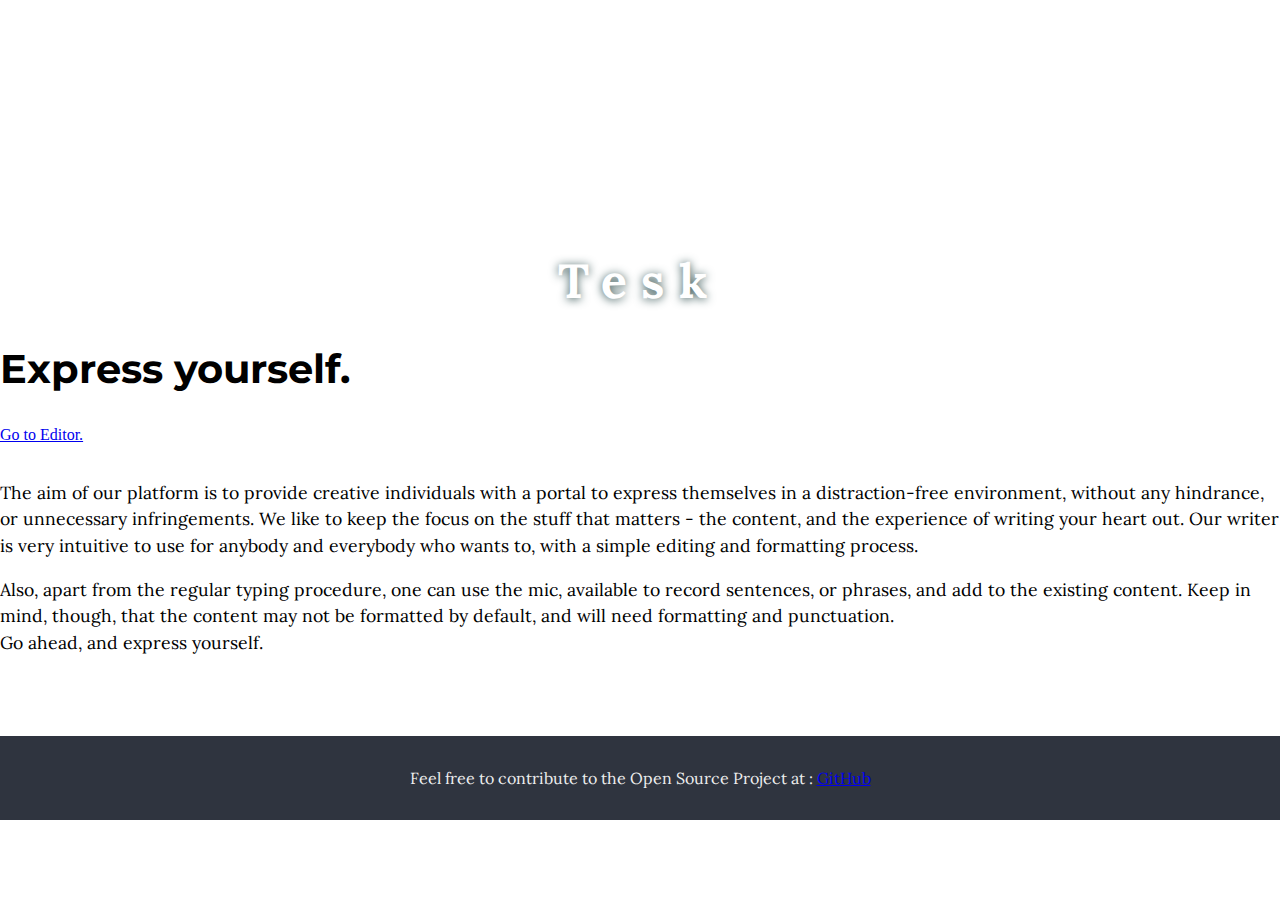
==== commit d2434cea: "Adding break in second para." ====
--- a/index.html
+++ b/index.html
@@ -15,7 +15,7 @@
 <br>
 <div class="row">
 	<div class="col-6 data"><p>The aim of our platform is to provide creative individuals with a portal to express themselves in a distraction-free environment, without any hindrance, or unnecessary infringements. We like to keep the focus on the stuff that matters - the content, and the experience of writing your heart out. Our writer is very intuitive to use for anybody and everybody who wants to, with a simple editing and formatting process. </p></div>
-	<div class="col-6 data"><p>Also, apart from the regular typing procedure, one can use the mic, available to record sentences, or phrases, and add to the existing content. Keep in mind, though, that the content may not be formatted by default, and will need formatting and punctuation. Go ahead, and express yourself.</p></div>
+	<div class="col-6 data"><p>Also, apart from the regular typing procedure, one can use the mic, available to record sentences, or phrases, and add to the existing content. Keep in mind, though, that the content may not be formatted by default, and will need formatting and punctuation. <br />Go ahead, and express yourself.</p></div>
 </div>
 <footer>
 Feel free to contribute to the Open Source Project at : <a href="https://github.com/hriddhidey/Tesk/">GitHub</a>
